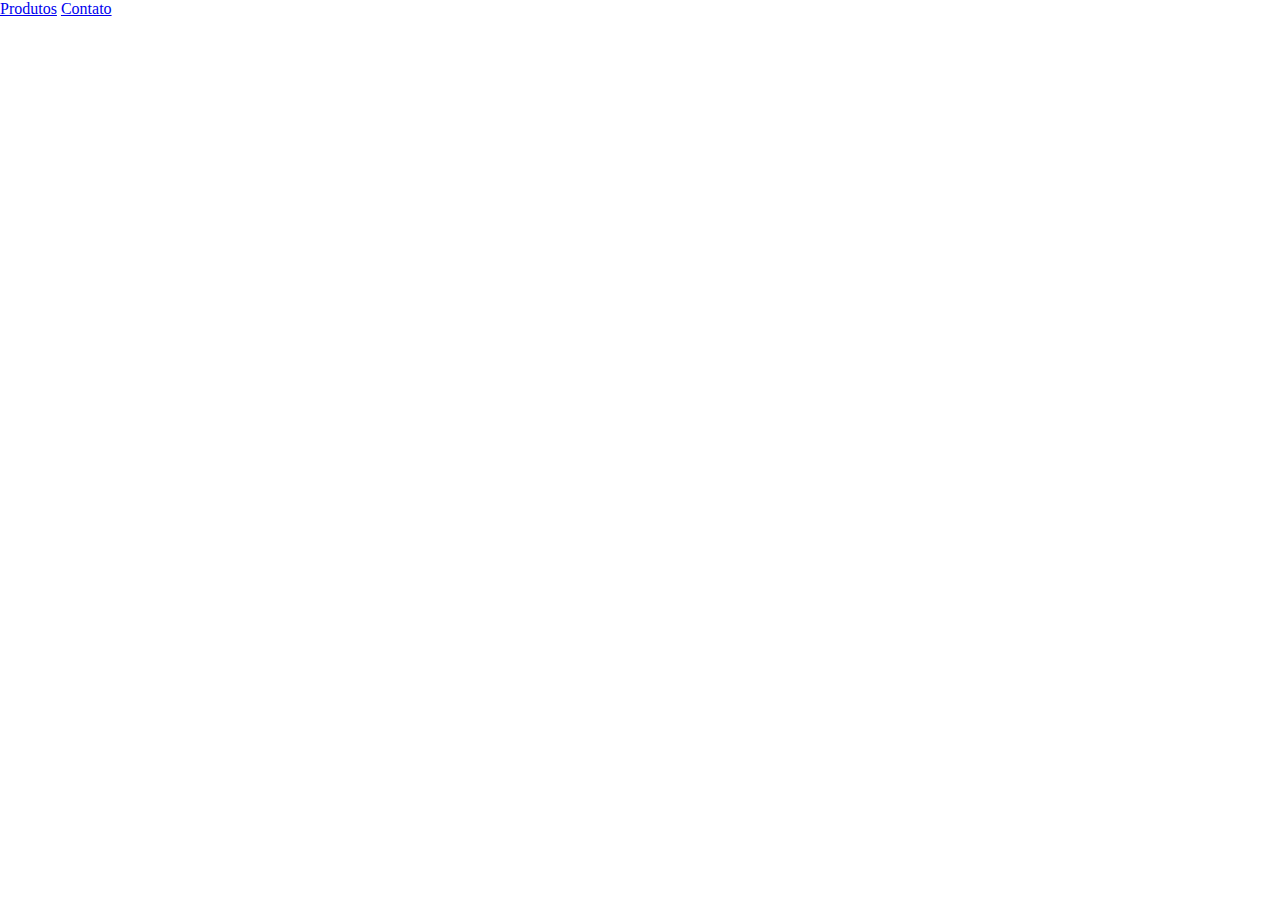
==== Pages/Perfume/page1.html @ 0528635c "Comitei" ====
<!DOCTYPE html>
<html lang="pt-br">
<head>
    <meta charset="UTF-8">
    <meta name="viewport" content="width=device-width, initial-scale=1.0">
    <title>Perfume</title>
    <link rel="shortcut icon" href="favicon.ico" type="image/x-icon">
    <link rel="stylesheet" href="Estilos/style.css">
</head>
<body>
    <header>
        <nav>
            <p></p>
            <a href="#">Produtos</a>
            <a href="#">Contato</a>

        </nav>

    </header>

    <main>


    </main>

    <footer>

    </footer>
</body>
</html>
---- Pages/Perfume/Estilos/style.css ----
* {
    margin: 0;
    padding: 0;

}
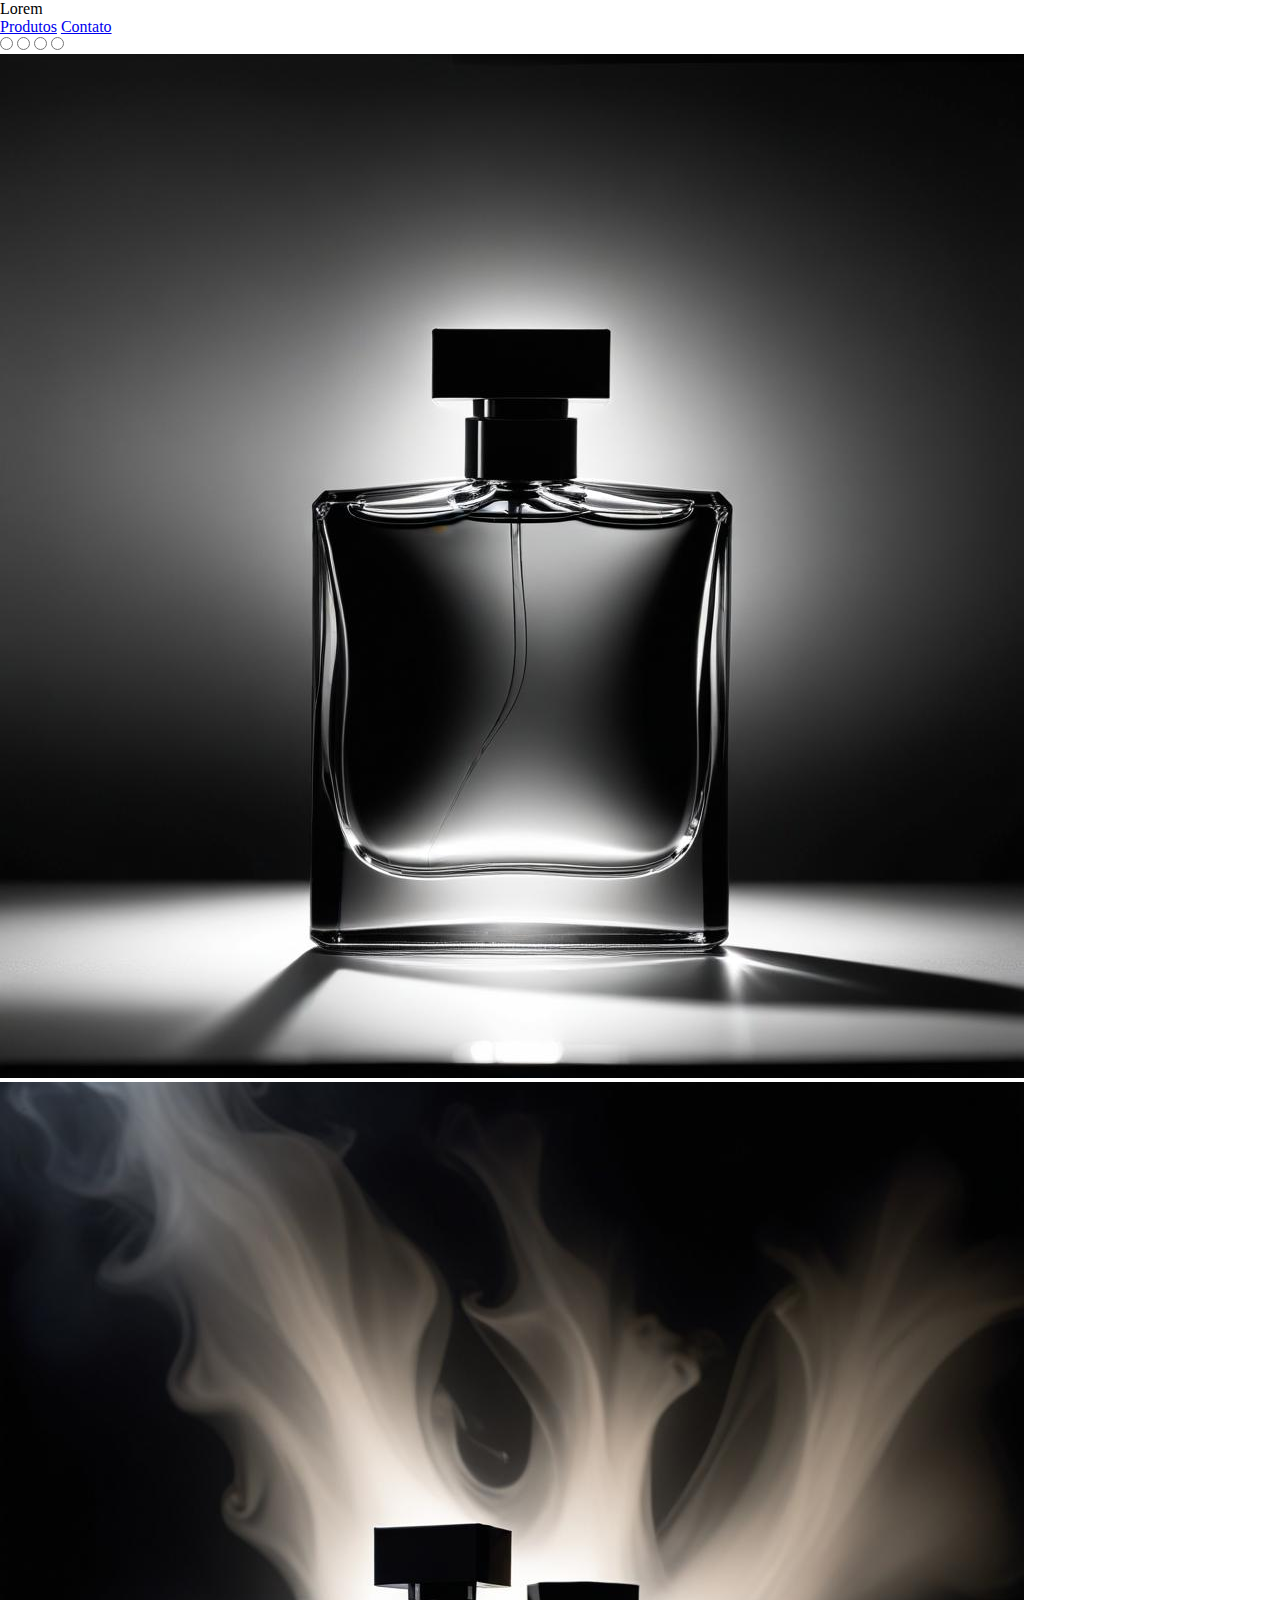
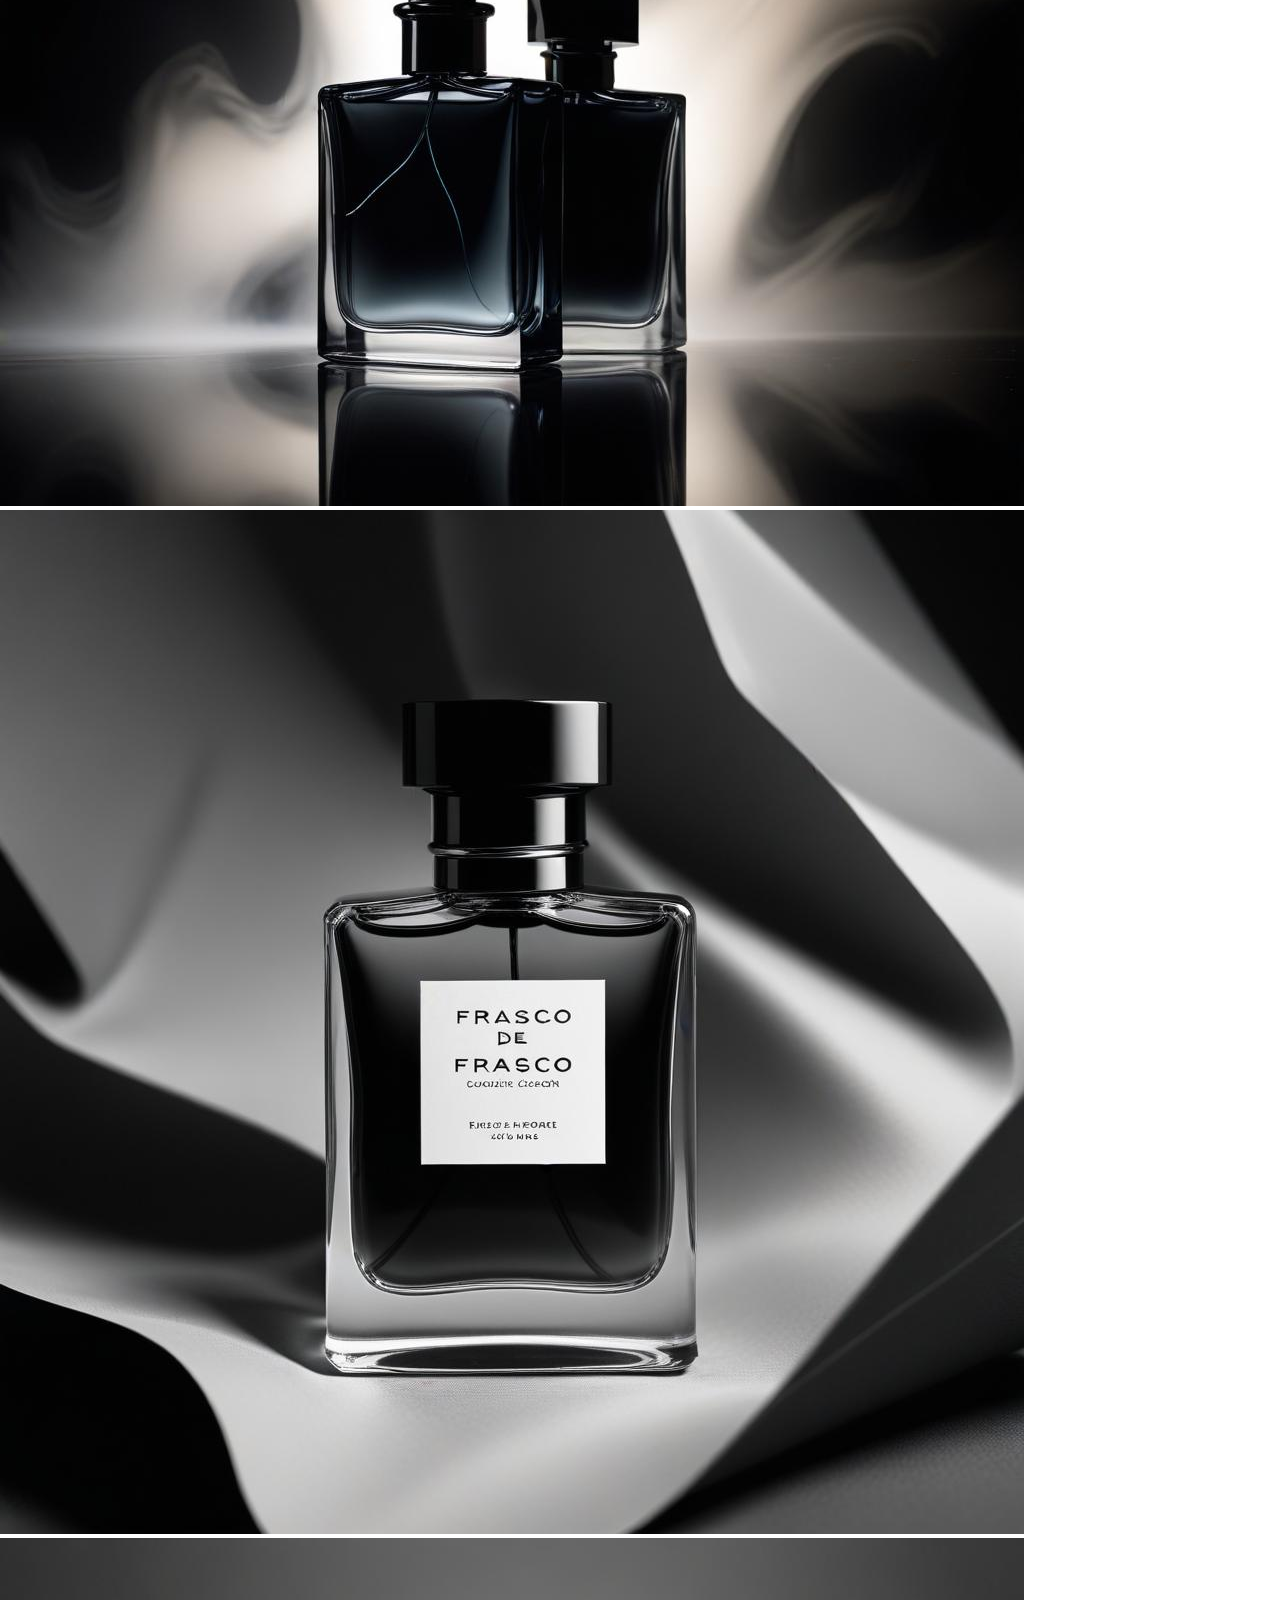
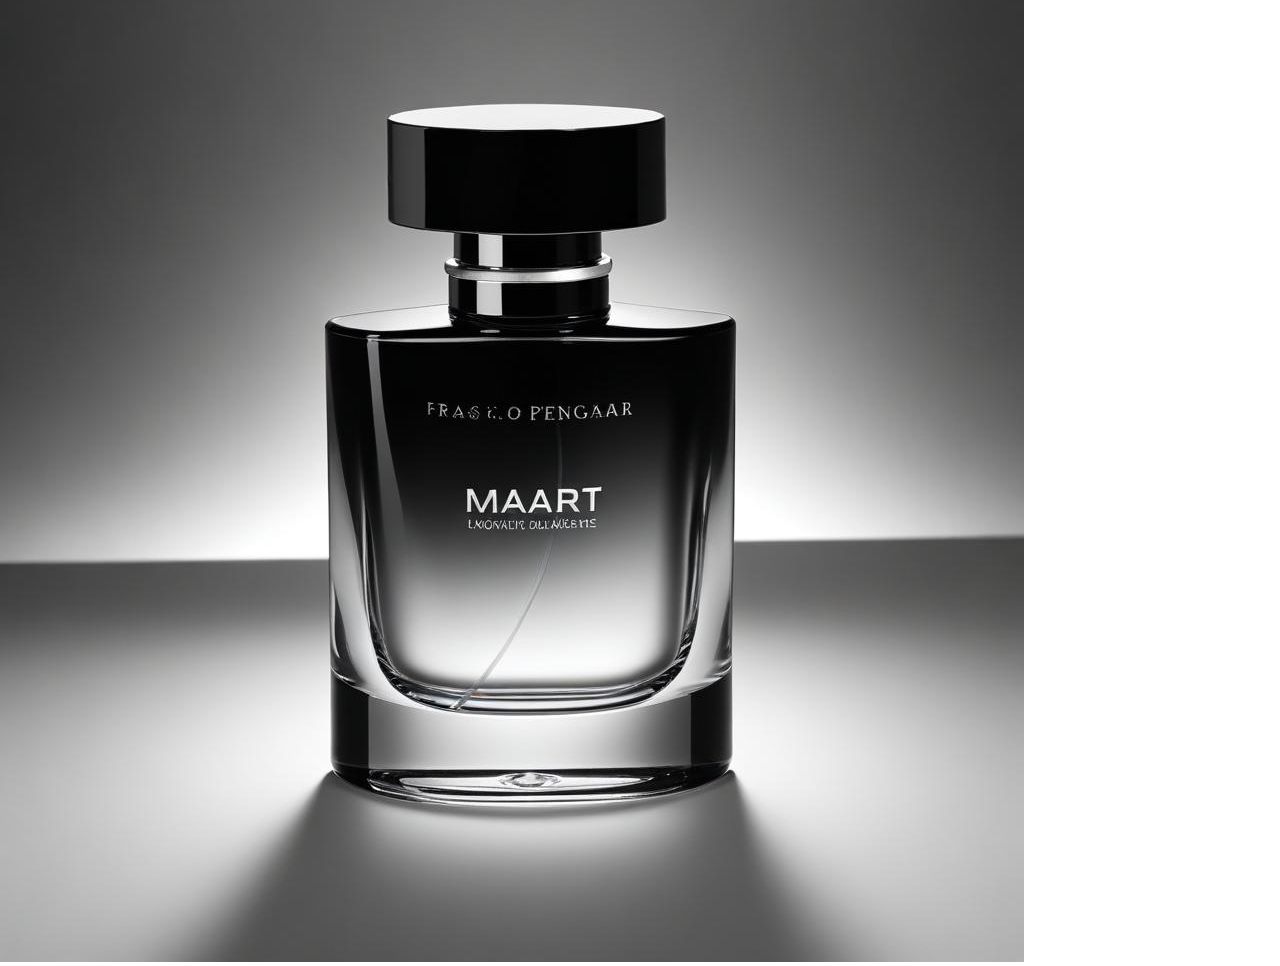
==== commit e79b445e: "a" ====
--- a/Pages/Perfume/page1.html
+++ b/Pages/Perfume/page1.html
@@ -10,21 +10,64 @@
 <body>
     <header>
         <nav>
-            <p></p>
-            <a href="#">Produtos</a>
-            <a href="#">Contato</a>
+            <p>Lorem</p>
+            <ul>
+                <a href="#">Produtos</a>
+                <a href="#">Contato</a>
+            </ul>
 
         </nav>
 
     </header>
 
     <main>
+        <div class="slider">
+            <div class="slides">
+                <!--Radio buttons-->
+                <input type="radio" name="radio-btn" id="radio1">
+                <input type="radio" name="radio-btn" id="radio2">
+                <input type="radio" name="radio-btn" id="radio3">
+                <input type="radio" name="radio-btn" id="radio4">
+                <!--fim radio buttons-->
+                <!--Slide imagem-->
+                <div class="slide first">
+                    <img src="Imagens/perfume2.jpg" alt="imagem1">
+                </div>
+                <div class="slide">
+                    <img src="Imagens/perfume1.jpg" alt="imagem2">
+                </div>
+                <div class="slide">
+                    <img src="Imagens/perfume3.jpg" alt="imagem3">
+                </div>
+                <div class="slide">
+                    <img src="Imagens/perfume4.jpg" alt="imagem4">
+                </div>
+                <!--fim Slide imagem-->
 
+                <!--navigation auto-->
+                <div class="navigation-auto">
+                    <div class="auto-btn1"></div>
+                    <div class="auto-btn2"></div>
+                    <div class="auto-btn3"></div>
+                    <div class="auto-btn4"></div>
+                </div>
+            </div>
+
+            <div class="manual-navigation">
+                <label for="radio1" class="manual-btn"></label>
+                <label for="radio2" class="manual-btn"></label>
+                <label for="radio3" class="manual-btn"></label>
+                <label for="radio4"  class="manual-btn"></label>
+            </div>
+
+        </div>
 
     </main>
 
     <footer>
 
     </footer>
+
+    <script src="scripts.js"></script>
 </body>
 </html>